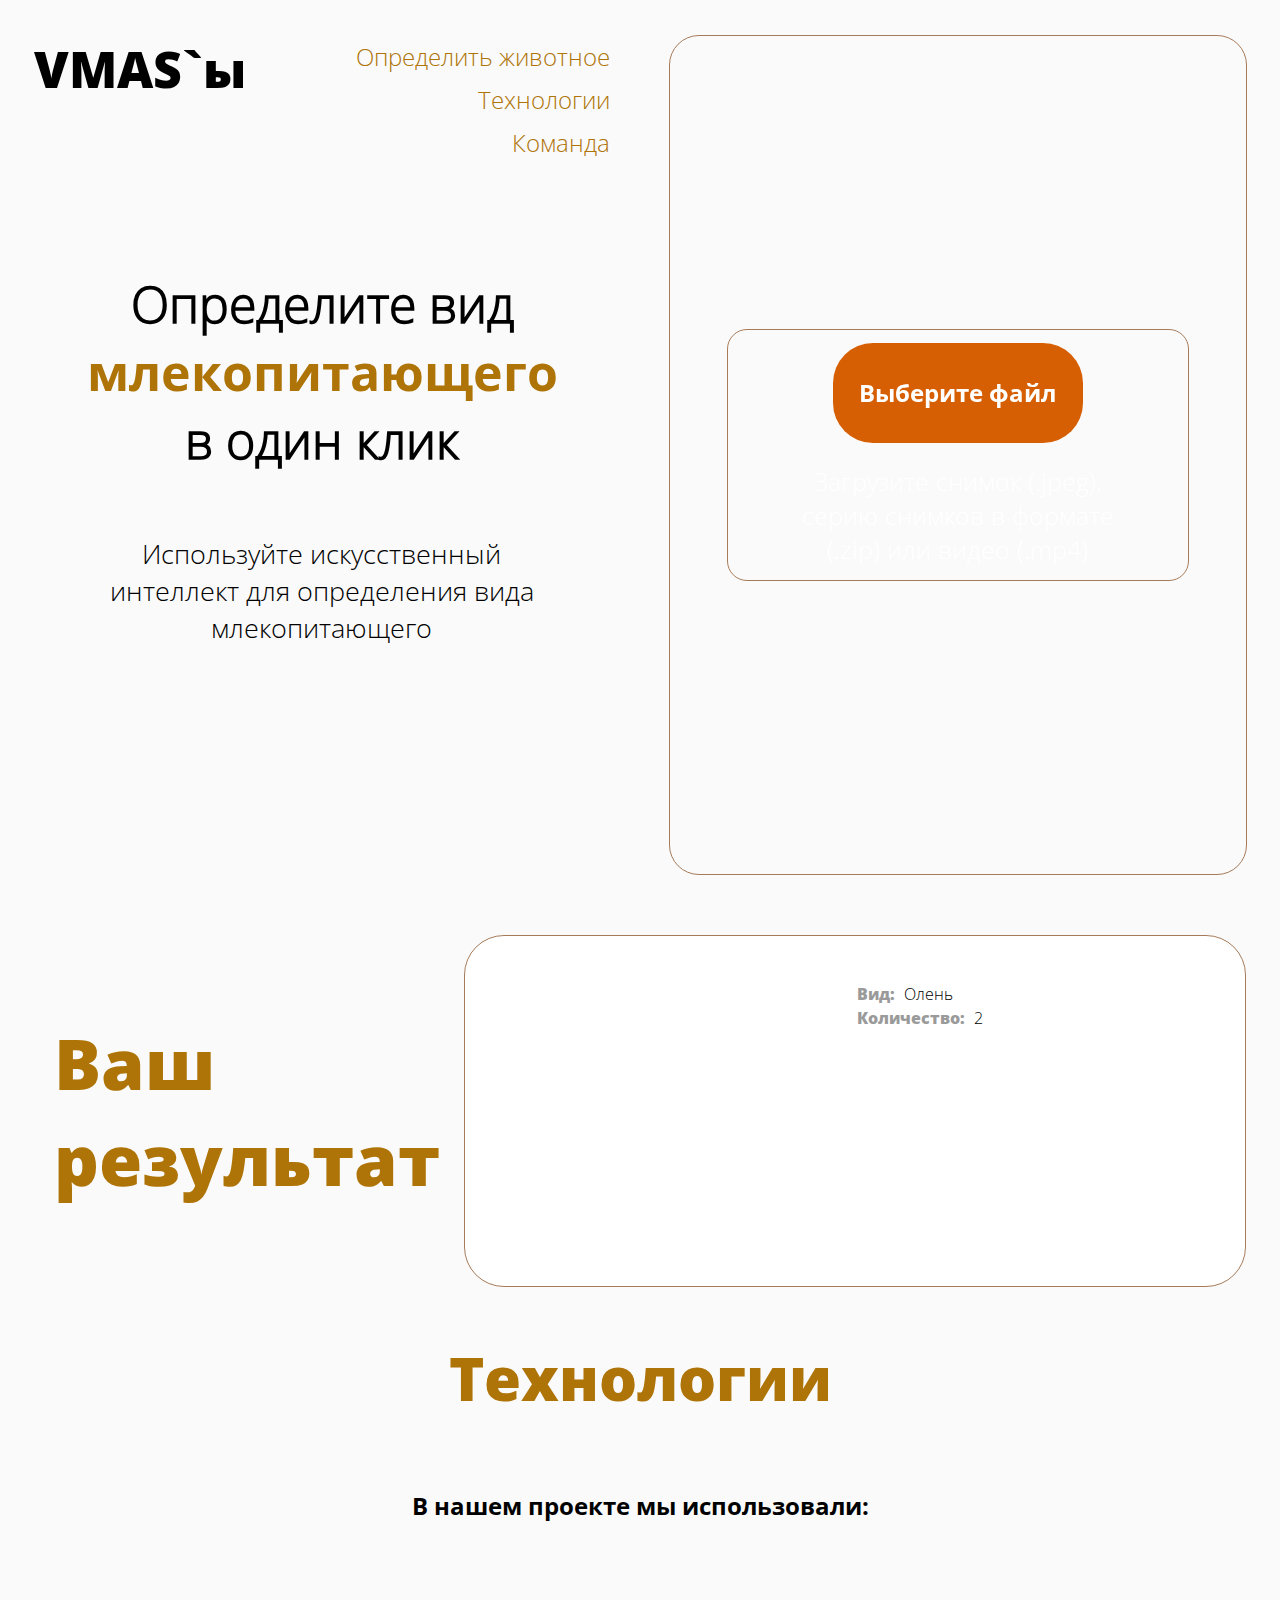
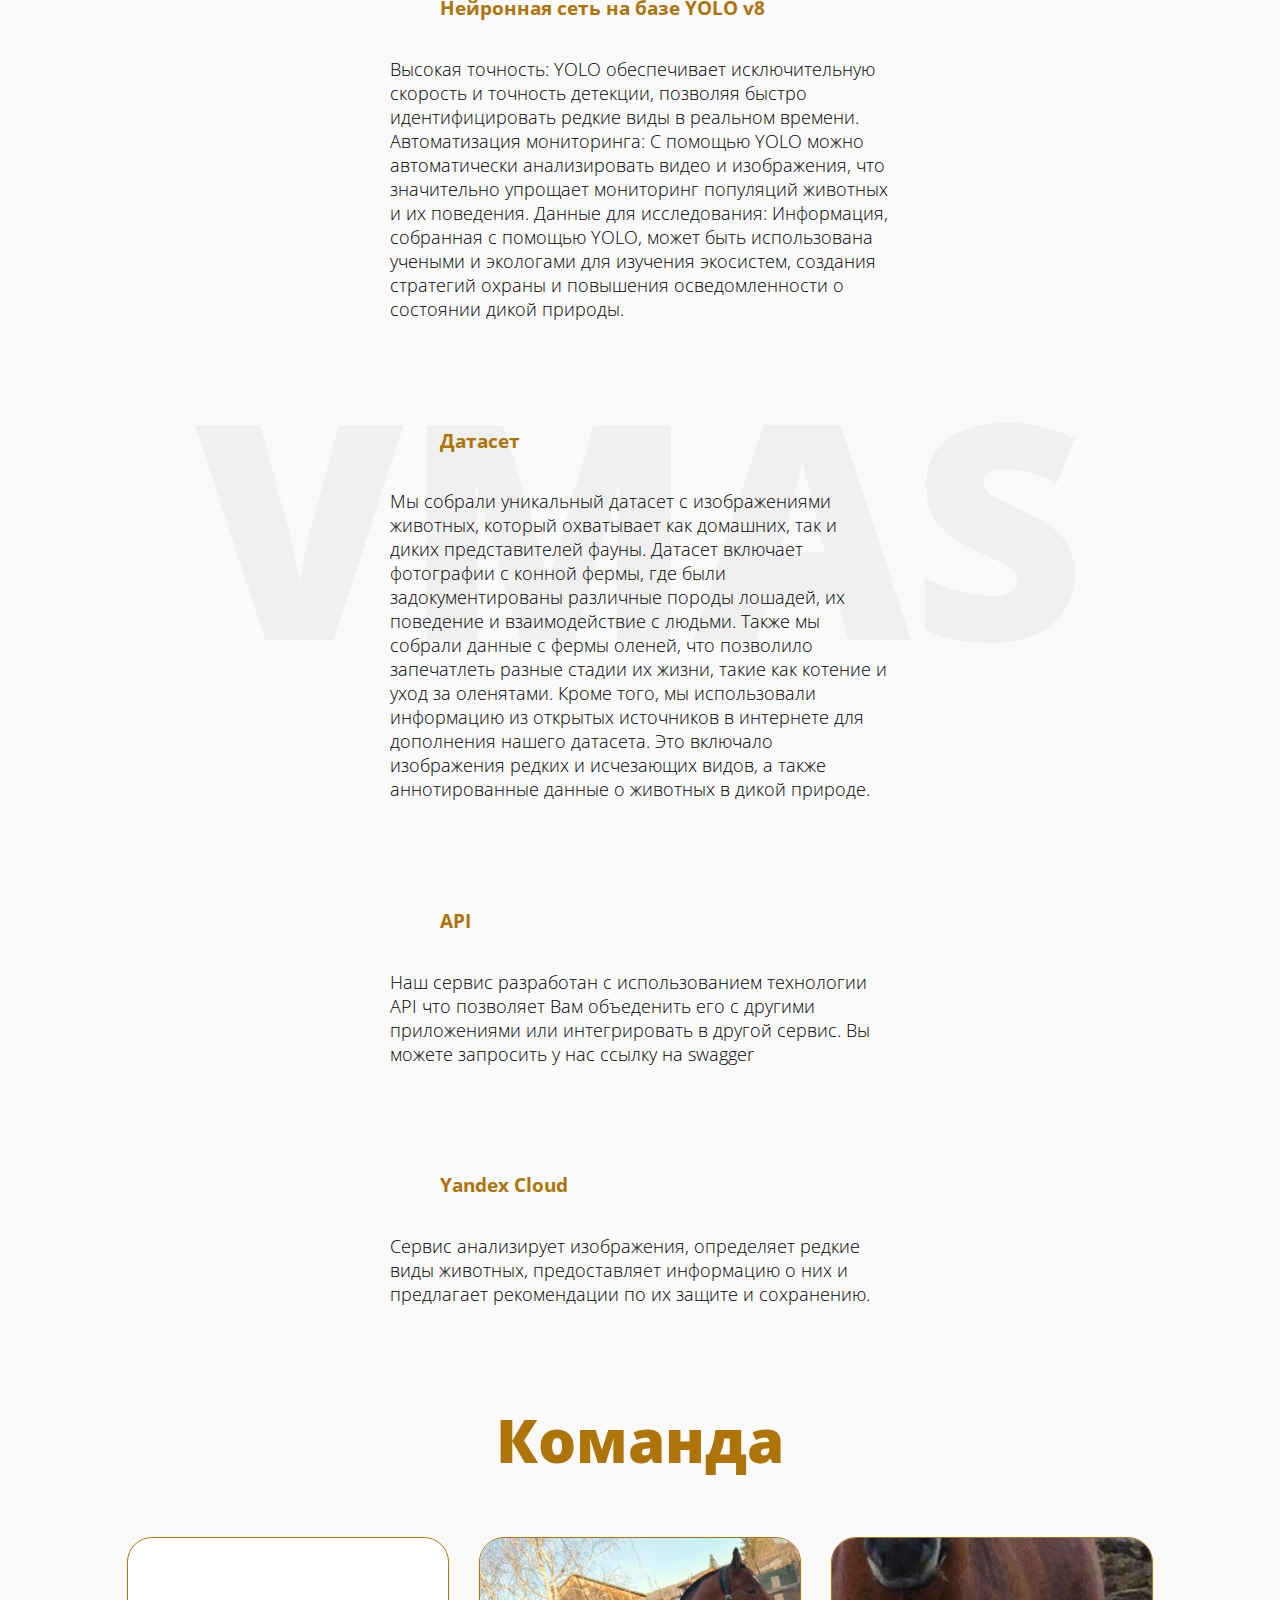
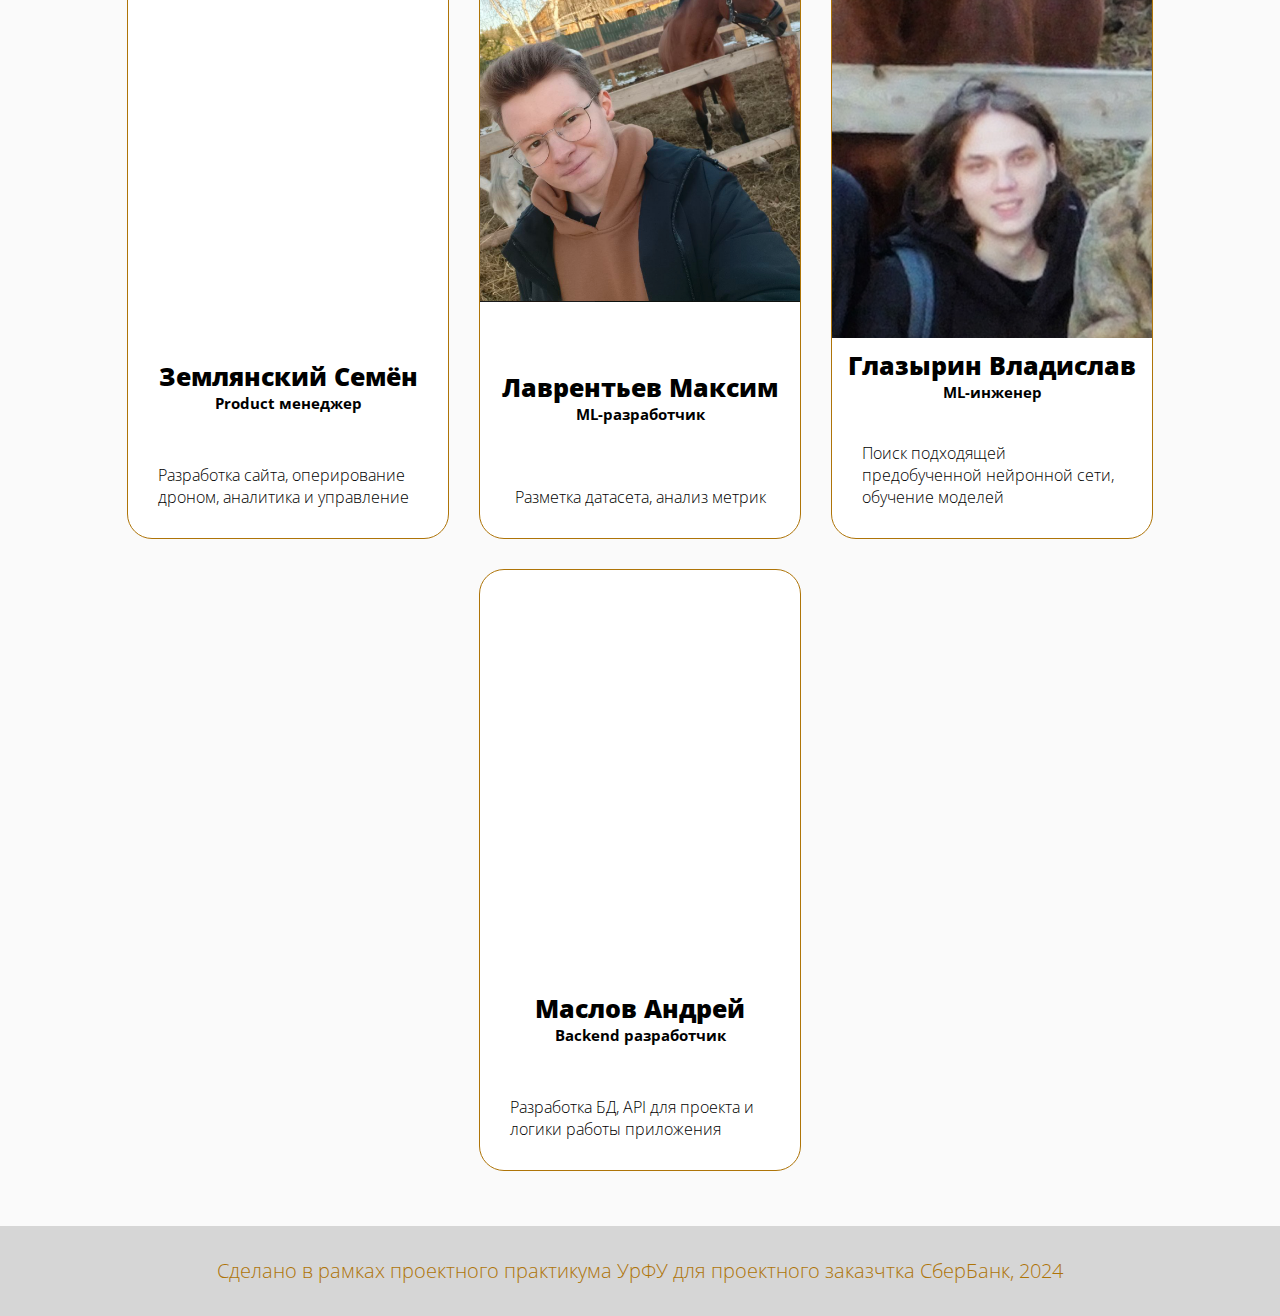
==== frontend/app/index.html @ f31202c8 "add frontend" ====
<!DOCTYPE html>
<html lang="en">
<head>
    <meta charset="UTF-8">
    <meta name="viewport" content="width=device-width, initial-scale=1.0">
    <link rel="stylesheet" href="style.css">
    <title>Определение животных по снимкам с БПЛА</title>
</head>
<body>
    <section class="header">
        <div class="left-header">
            <div class="nav-bar">
                <div class="logo">
                    VMAS`ы
                </div>
                <div class="nav-items">
                    <a href="#right-side" class="nav-item">Определить животное</a>
                    <a href="#tech" class="nav-item">Технологии</a>
                    <a href="#team" class="nav-item">Команда</a>
                </div>
            </div>
            <div class="center-text">
                <h1>
                    Определите вид <span class="cor"> млекопитающего </span> в один клик
                </h1>
                <p>
                    Используйте искусственный интеллект для определения вида млекопитающего
                </p>
            </div>
            <div class="footer-top">

            </div>
        </div>
        <div class="right-side" id="right-side">
            <div class="drop-container">
                <div class="add-photo">
                    <label class="input-file">
                        <input type="file" name="file" class="input_file">                            
                        <span>Выберите файл</span>
                    </label>                    
                    <div class="instructions">
                        <p>Загрузите снимок (.jpeg), серию снимков в формате (.zip) или видео (.mp4)</p>
                    </div>
                </div>
            </div>
        </div>
    </section>

    <section class="results-container">
        <div class="claster-wrapper">
            Ваш <br>
            результат
        </div>
        <div class="results">
            <div class="result">
                <img src="media/olen.png" alt="" srcset="">
            </div> 
            <div class="description">
                <p>Вид: <span>Олень</span></p>
                <p>Количество: <span>2</span></p>
            </div>
        </div>
    </section>

    <section class="about-project" id="tech">
        <h2 class="about">Технологии</h2>
        <h2>В нашем проекте мы использовали:</h2>
        <div class="params">
            <div class="param">
                <h3>Нейронная сеть на базе YOLO v8</h3>
                <p>Высокая точность: YOLO обеспечивает исключительную скорость и точность детекции, позволяя быстро идентифицировать редкие виды в реальном времени.
                    Автоматизация мониторинга: С помощью YOLO можно автоматически анализировать видео и изображения, что значительно упрощает мониторинг популяций животных и их поведения.
                    Данные для исследования: Информация, собранная с помощью YOLO, может быть использована учеными и экологами для изучения экосистем, создания стратегий охраны и повышения осведомленности о состоянии дикой природы.</p>
            </div>
            <div class="param">
                <h3>Датасет</h3>
                <p>Мы собрали уникальный датасет с изображениями животных, который охватывает как домашних, так и диких представителей фауны. Датасет включает фотографии с конной фермы, где были задокументированы различные породы лошадей, их поведение и взаимодействие с людьми. Также мы собрали данные с фермы оленей, что позволило запечатлеть разные стадии их жизни, такие как котение и уход за оленятами. Кроме того, мы использовали информацию из открытых источников в интернете для дополнения нашего датасета. Это включало изображения редких и исчезающих видов, а также аннотированные данные о животных в дикой природе.</p>
            </div>
            <div class="param">
                <h3>API</h3>
                <p>Наш сервис разработан с использованием технологии API что позволяет Вам объеденить его с другими приложениями или интегрировать в другой сервис. Вы можете запросить у нас ссылку на swagger</p>
            </div>
            <div class="param">
                <h3>Yandex Cloud</h3>
                <p>Сервис анализирует изображения, определяет редкие виды животных, предоставляет информацию о них и предлагает рекомендации по их защите и сохранению.</p>
            </div>
        </div>
    </section>

    <section class="team" id="team">
        <h1>Команда</h1>
        <div class="team-wrapper">
            <div class="team-member">
                <div class="top-img">
                    <img src="media/Semyon.png" alt="" srcset="">
                </div>
                <div class="name">
                    <h3>Землянский Семён</h3>
                    <p>Product менеджер</p>
                </div>
                <div class="what-to-do">
                    Разработка сайта, оперирование дроном, аналитика и управление
                </div>
            </div>
            <div class="team-member">
                <div class="top-img">
                    <img src="media/Maksim.png" alt="" srcset="">
                </div>
                <div class="name">
                    <h3>Лаврентьев Максим</h3>
                    <p>ML-разработчик</p>
                </div>
                <div class="what-to-do">
                    Разметка датасета, анализ метрик
                </div>
            </div>
            <div class="team-member">
                <div class="top-img">
                    <img src="media/Vlados.jpg" alt="" srcset="">
                </div>
                <div class="name">
                    <h3>Глазырин Владислав</h3>
                    <p>ML-инженер</p>
                </div>
                <div class="what-to-do">
                    Поиск подходящей предобученной нейронной сети, обучение моделей
                </div>
            </div>
            <div class="team-member">
                <div class="top-img">
                    <img src="media/Andrew.png" alt="" srcset="">
                </div>
                <div class="name">
                    <h3>Маслов Андрей</h3>
                    <p>Backend разработчик</p>
                </div>
                <div class="what-to-do">
                    Разработка БД, API для проекта и логики работы приложения
                </div>
            </div>
        </div>
    </section>

    <section class="footer">
        Сделано в рамках проектного практикума УрФУ для проектного заказчтка СберБанк, 2024
    </section>

    <script src="/script.js"></script>
</body>
</html>
---- frontend/app/style.css ----
@font-face {
	font-family: 'OpenSans'; 
	src: url(fonts/Open_Sans/OpenSans-VariableFont_wdth\,wght.ttf); 
}

@font-face {
	font-family: 'OpenSans Bold'; 
	src: url(fonts/Open_Sans/static/OpenSans-Bold.ttf); 
}

@font-face {
	font-family: 'OpenSans Light'; 
	src: url(fonts/Open_Sans/static/OpenSans-Light.ttf); 
}

@font-face {
	font-family: 'OpenSans Extra Bold'; 
	src: url(fonts/Open_Sans/static/OpenSans-ExtraBold.ttf); 
}

* {
    font-family: 'OpenSans';
    color: black;
    text-decoration: none;
}

body {
    margin: 0;
    padding: 0;
    display: flex;
    flex-direction: column;
    align-items: center;
    justify-content: start;
    width: 100%;
    background-color: rgb(250, 250, 250);
}

.header {
    display: flex;
    flex-direction: row;
    align-items: center;
    justify-content: center;
    width: 100%;
    flex-wrap: wrap;
}

.left-header {
    display: flex;
    flex-direction: column;
    align-items: center;
    justify-content: space-between;
    width: 45%;
    min-width: 320px;
    padding: 30px;
    padding-top: 5px;
    height: 100vh;
}

.nav-bar {
    width: 100%;
    display: flex;
    flex-direction: row;
    align-items: self-start;
    justify-content: space-between;
    padding: 10px;
    margin-top: 20px;
}

.logo {
    color: black;
    font-family: 'OpenSans Extra Bold';
    font-size: 50px;
}

.cor {
    color: rgb(174, 116, 8);
}

.nav-items {
    display: flex;
    flex-direction: column;
    align-items: center;
    justify-content: center;
}

.nav-item {
    width: 100%;
    color: rgb(174, 116, 8);
    margin: 5px;
    font-family: 'OpenSans Light';
    text-align: end;
    font-size: 24px;
}

.nav-item:hover {
    width: 100%;
    color: rgb(211, 147, 98);
    margin: 5px;
    font-family: 'OpenSans Light';
    text-align: end;
}

.center-text {
    margin-top: -170px;
    width: 80%;
    display: flex;
    flex-direction: column;
    align-items: center;
    justify-content: center;
}

.center-text h1{
    color: black;
    font-family: 'OpenSans Light';
    font-size: 50px;
    text-align: center;
}

.center-text p{
    color: black;
    font-family: 'OpenSans Light';
    font-size: 27px;
    text-align: center;
}

.right-side {
    display: flex;
    flex-direction: column;
    align-items: center;
    justify-content: space-between;
    width: 45%;
    min-width: 320px;
    height: 100vh;
    padding: 30px;
    padding-top: 5px;
}

.drop-container {
    display: flex;
    flex-direction: column;
    align-items: center;
    justify-content: center;
    width: 100%;
    height: 100%;
    border-radius: 30px;
    margin: 30px;
    background: url('media/olen.png');
    background-repeat: no-repeat;
    background-position: center;
    background-size: cover;
    border: 1px solid rgb(166, 123, 90);
}

.add-photo {
    width: 80%;
    height: 250px;
    backdrop-filter: blur(15px);
    border-radius: 20px;
    border: 1px solid rgb(166, 123, 90);
    display: flex;
    flex-direction: column;
    align-items: center;
    justify-content: center;

}

.input-file {
	display: inline-block;
}

.input-file span {
	display: flex;
    flex-direction: column;
    align-items: center;
    justify-content: center;
	cursor: pointer;
	outline: none;
	text-decoration: none;
	font-size: 14px;
	vertical-align: middle;
	color: rgb(255 255 255);
	text-align: center;
	border-radius: 4px;
	background-color: rgb(215, 95, 3);
	line-height: 22px;
	height: 100px;
    width: 250px;
	padding: 10px 20px;
	box-sizing: border-box;
	border: none;
	margin: 0;
	transition: background-color 0.2s;
    border-radius: 40px;
    font-family: 'OpenSans Bold';
    font-size: 24px;
}

.input-file input[type=file] {
	z-index: -1;
	opacity: 0;
	display: block;
	width: 0;
	height: 0;
}
 
.input-file input[type=file]:focus + span {
	box-shadow: 0 0 0 0.2rem rgba(176, 128, 7, 0.622);
}
 
.input-file:hover span {
	background-color: rgb(236, 177, 29);
}
.input-file:active span {
	background-color: rgb(21, 219, 58);
}
 
.input-file input[type=file]:disabled + span {
	background-color: #eee;
}

.instructions {
    display: flex;
    flex-direction: column;
    align-items: center;
    justify-content: center;
    margin-top: 20px;
    width: 80%;
    color: white;
}

.instructions p{
   margin: 1px;
   font-size: 25px;
   color: white;
   font-family: 'OpenSans Light';
   text-align: center;
}

.results-container {
    display: flex;
    flex-direction: row;
    align-items: stretch;
    justify-content: space-around;
    width: 95%;
    height: 100%;
    flex-wrap: wrap;
}

.results {
    display: flex;
    flex-direction: row;
    align-items: stretch;
    justify-content: space-between;
    width: 60%;
    min-width: 380px;
    border-radius: 40px;
    background-color: white;
    border: 1px solid rgb(166, 123, 90);
    height: 300px;
    padding: 25px;
}

.result {
    width: 50%;
    display: flex;
    flex-direction: column;
    align-items: center;
    border-radius: 15px;
    overflow: hidden;
}

.result img {
    height: 100%;
    border-radius: 15px;
}

.description {
    width: 50%;
    overflow: hidden;
    height: 100%;
    padding: 20px;
}

.description p{
    color: black;
    margin: 2px;
    font-family: 'OpenSans Extra Bold';
    color: rgb(154, 154, 154);
}

.description p span{
    color: black;
    margin: 5px;
    font-family: 'OpenSans light';
    color: rgb(0, 0, 0);
}

.claster-wrapper {
    display: flex;
    flex-direction: column;
    align-items: center;
    justify-content: center;
    font-family: 'OpenSans Extra Bold';
    font-size: 70px;
    color: rgb(174, 116, 8);
    margin: 20px;
}

.about-project {
    display: flex;
    flex-direction: column;
    align-items: center;
    justify-content: center;
    width: 80%;
    position: relative; 
}

.about-project:after { 
    margin: 3rem; 
    content: "VMAS"; 
    position: absolute; 
    font-size: 300px;
    color: rgb(240, 240, 240); 
    font-family: 'OpenSans Extra Bold';
    top: auto; 
    left: auto; 
    z-index: -1; 
    width: 100%;
    overflow: hidden;
    display: flex;
    flex-direction: column;
    align-items: center;
    justify-content: center;
} 

.about {
    font-family: 'OpenSans Extra Bold';
    font-size: 60px;
    color: rgb(174, 116, 8);
}

.params {
    width: 100%;
    display: flex;
    flex-direction: row;
    align-items: center;
    justify-content: center;
    flex-wrap: wrap;
}

.param {
    display: flex;
    flex-direction: column;
    align-items: center;
    justify-content: center;
    width: 500px;
    padding: 15px;
    margin: 20px;
    border-radius: 40px;
}

.param h3 {
    width: 80%;
    text-align: start;
    color: rgb(174, 116, 8);
}

.param p {
    font-family: 'OpenSans Light';
    font-size: 18px;
}

.team {
    width: 100%;
    display: flex;
    flex-direction: column;
    align-items: center;
    justify-content: center;
    flex-wrap: wrap;
}

.team h1{
    font-family: 'OpenSans Extra Bold';
    font-size: 60px;
    color: rgb(174, 116, 8);
}

.team-wrapper {
    width: 100%;
    display: flex;
    flex-direction: row;
    align-items: center;
    justify-content: center;
    flex-wrap: wrap;
}

.team-member {
    width: 320px;
    height: 600px;
    margin: 15px;
    display: flex;
    flex-direction: column;
    align-items: center;
    justify-content: space-between;
    overflow: hidden;
    border-radius: 25px;
    border: 1px solid rgb(174, 116, 8);
    background-color: white;
}
.top-img {
    width: 100%;
    height: 400px;
    overflow: hidden;
}

.top-img img{
    width: 100%;
}
.name {
    font-family: 'OpenSans Bold';
    font-size: 25px;
}
.name h3{
    font-family: 'OpenSans Extra Bold';
    font-size: 25px;
    margin: 0;
    text-align: center;
}
.name p{
    font-family: 'OpenSans Bold';
    font-size: 15px;
    margin: 0;
    text-align: center;
}
.what-to-do {
    padding: 30px;
    font-family: 'OpenSans Light';
}

.footer {
    width: 100%;
    background-color: rgba(36, 36, 36, 0.168);
    display: flex;
    flex-direction: column;
    align-items: center;
    justify-content: center;
    font-family: 'OpenSans Light';
    font-size: 20px;
    height: 70px;
    color: rgb(174, 116, 8);
    margin-top: 40px;
    padding: 10px;
    text-align: center;

}

@media screen and (max-width: 1199px) {
    .left-header {
        width: 80%;
        height: 100%;
    }

    .center-text {
        margin-top: 0;
    }

    .right-side {
        width: 80%;
        height: 500px;
    }

    .results {
        flex-direction: column;
        align-items: center;
        justify-content: center;
        height: auto;
    }

    .description {
        width: 90%;
        height: auto;
    }

    .result {
        width: 90%;
    }

    .result img{
        width: 100%;
    }


}
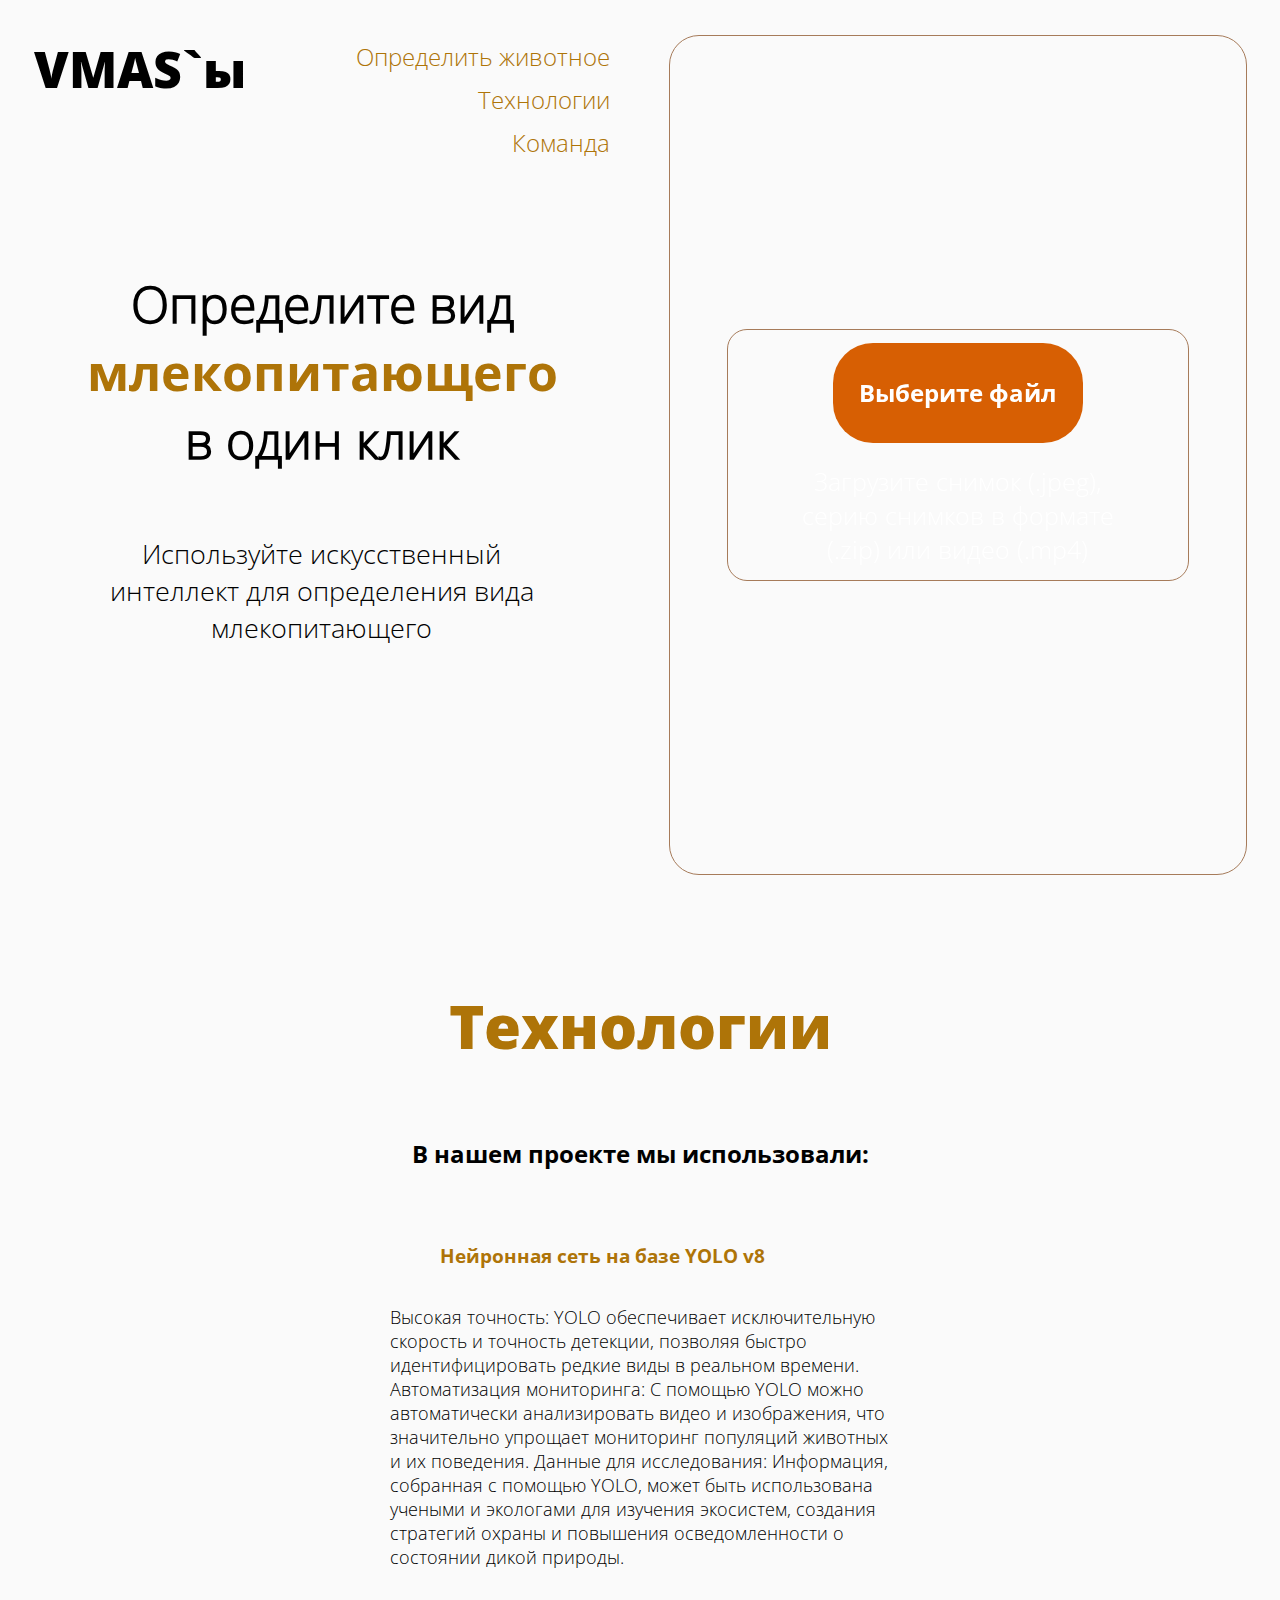
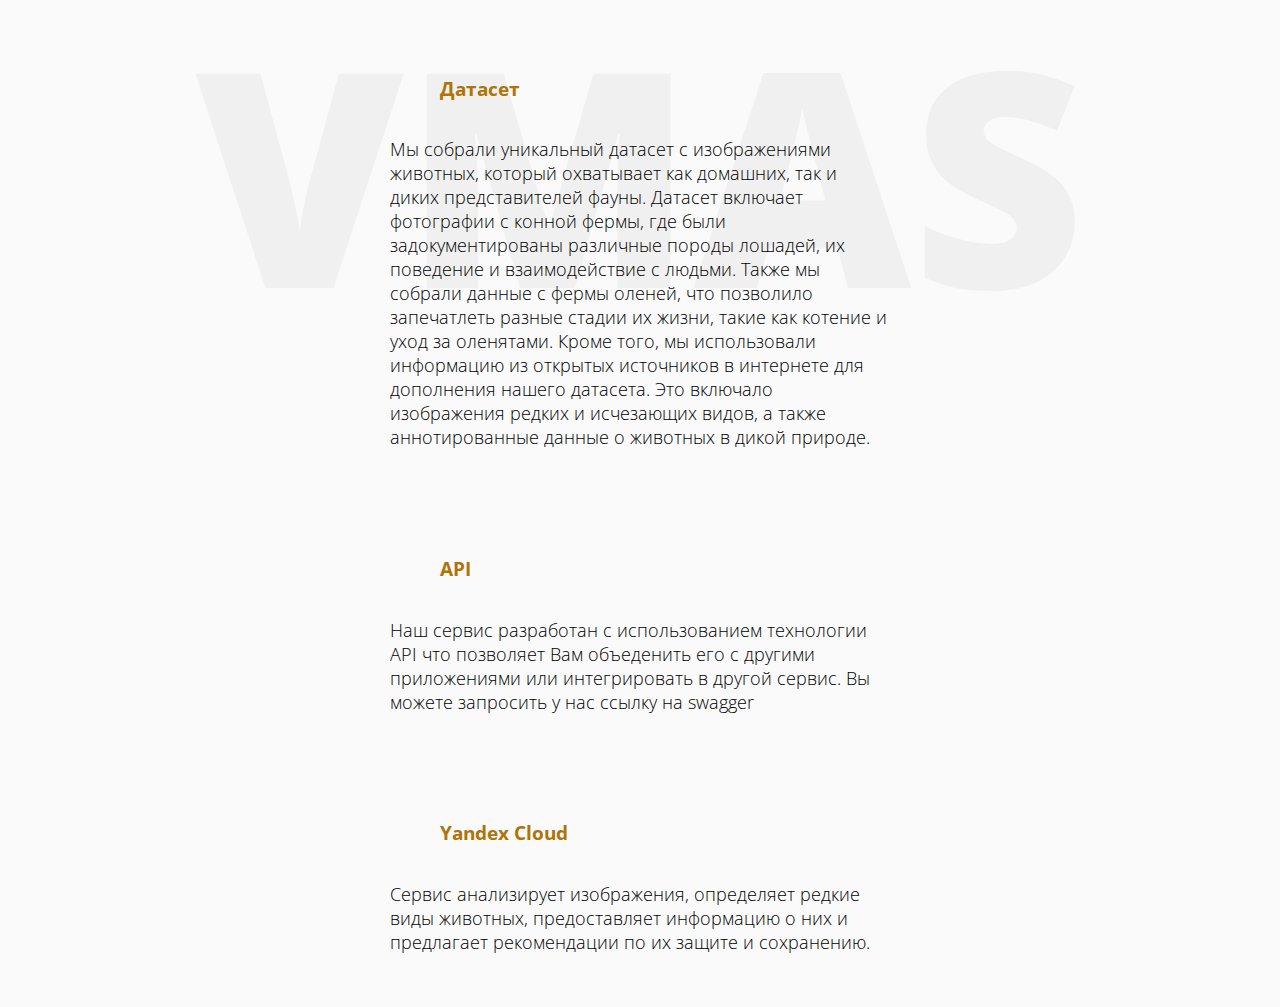
==== commit 5d84e86e: "new front" ====
--- a/frontend/app/index.html
+++ b/frontend/app/index.html
@@ -47,6 +47,7 @@
     </section>
 
     <section class="results-container">
+        <!---
         <div class="claster-wrapper">
             Ваш <br>
             результат
@@ -59,7 +60,7 @@
                 <p>Вид: <span>Олень</span></p>
                 <p>Количество: <span>2</span></p>
             </div>
-        </div>
+        </div> -->
     </section>
 
     <section class="about-project" id="tech">
@@ -86,65 +87,7 @@
             </div>
         </div>
     </section>
-
-    <section class="team" id="team">
-        <h1>Команда</h1>
-        <div class="team-wrapper">
-            <div class="team-member">
-                <div class="top-img">
-                    <img src="media/Semyon.png" alt="" srcset="">
-                </div>
-                <div class="name">
-                    <h3>Землянский Семён</h3>
-                    <p>Product менеджер</p>
-                </div>
-                <div class="what-to-do">
-                    Разработка сайта, оперирование дроном, аналитика и управление
-                </div>
-            </div>
-            <div class="team-member">
-                <div class="top-img">
-                    <img src="media/Maksim.png" alt="" srcset="">
-                </div>
-                <div class="name">
-                    <h3>Лаврентьев Максим</h3>
-                    <p>ML-разработчик</p>
-                </div>
-                <div class="what-to-do">
-                    Разметка датасета, анализ метрик
-                </div>
-            </div>
-            <div class="team-member">
-                <div class="top-img">
-                    <img src="media/Vlados.jpg" alt="" srcset="">
-                </div>
-                <div class="name">
-                    <h3>Глазырин Владислав</h3>
-                    <p>ML-инженер</p>
-                </div>
-                <div class="what-to-do">
-                    Поиск подходящей предобученной нейронной сети, обучение моделей
-                </div>
-            </div>
-            <div class="team-member">
-                <div class="top-img">
-                    <img src="media/Andrew.png" alt="" srcset="">
-                </div>
-                <div class="name">
-                    <h3>Маслов Андрей</h3>
-                    <p>Backend разработчик</p>
-                </div>
-                <div class="what-to-do">
-                    Разработка БД, API для проекта и логики работы приложения
-                </div>
-            </div>
-        </div>
-    </section>
-
-    <section class="footer">
-        Сделано в рамках проектного практикума УрФУ для проектного заказчтка СберБанк, 2024
-    </section>
-
-    <script src="/script.js"></script>
+ 
+    <script src="script.js"></script>
 </body>
 </html>